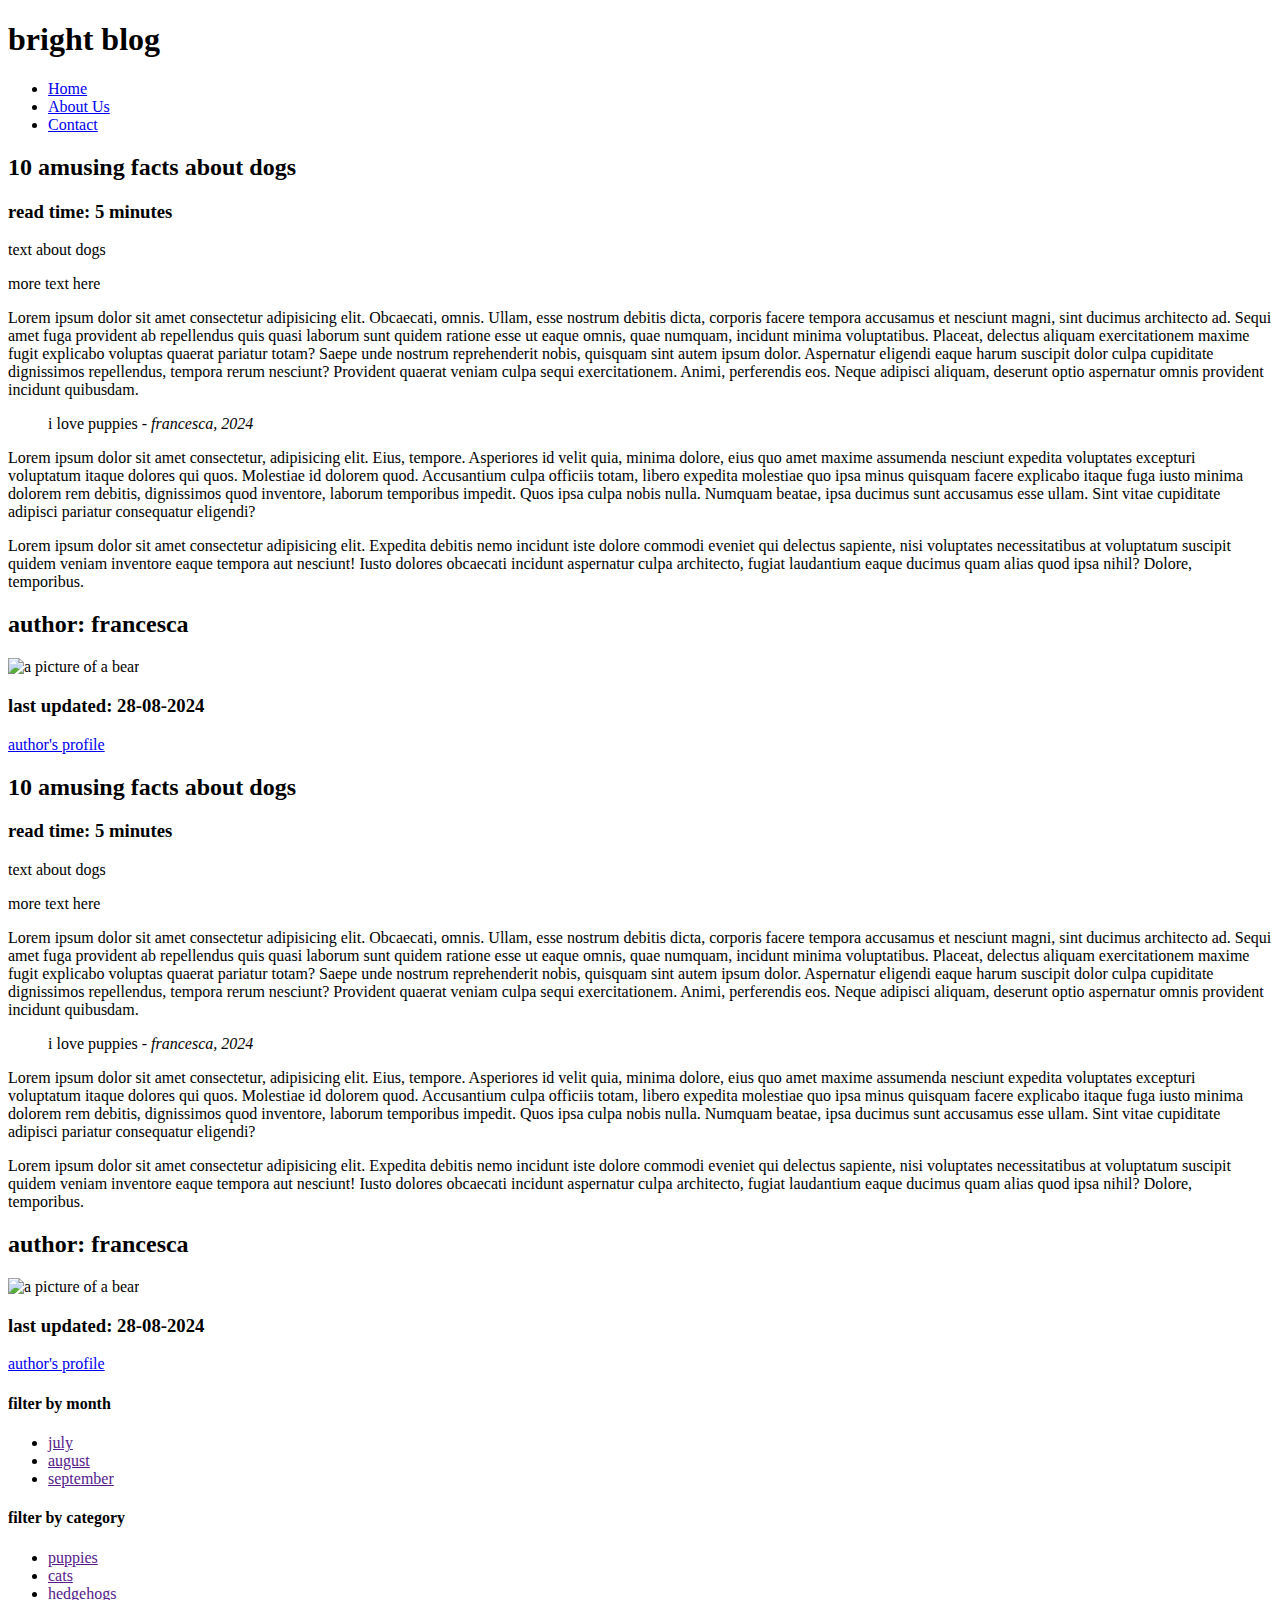
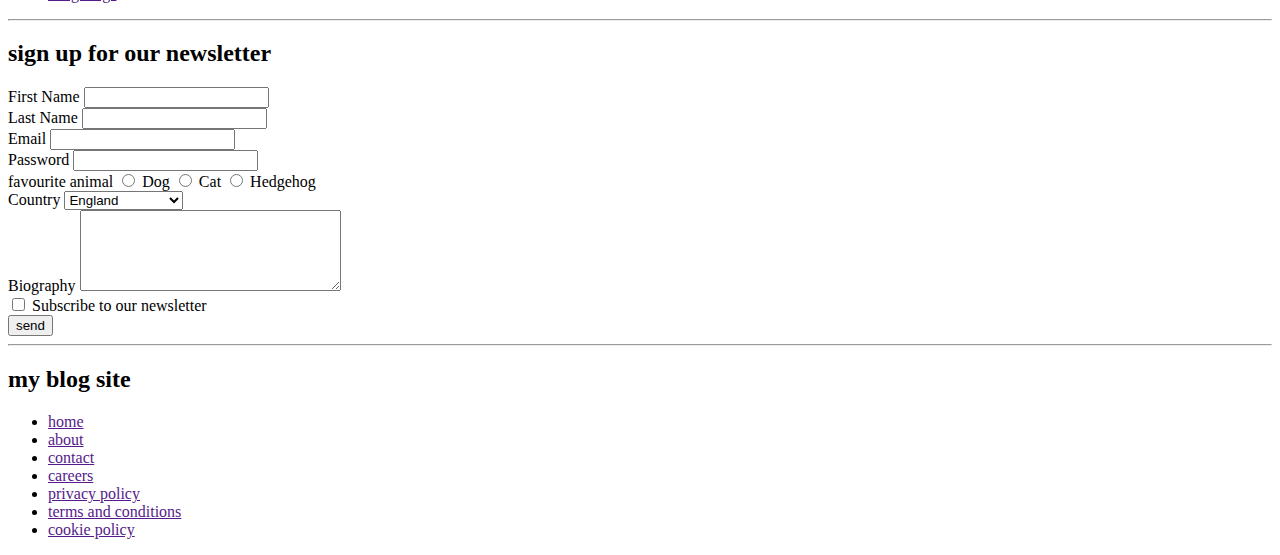
==== index.html @ c2e032b9 "initial commit" ====
<!DOCTYPE html>
<html lang="en">
<head>
    <link rel="stylesheet" href="style.css">
    <script src="app.js"></script>
    <link href="https://fonts.googleapis.com/css2?family=Fredoka+One&display=swap" rel="stylesheet">
    <meta charset="UTF-8">
    <meta name="viewport" content="width=device-width, initial-scale=1.0">
    <title>blog</title>
</head>
<body>
    <header id="main-header">
        <!-- header goes here -->
        <h1 id="logo" >bright blog</h1>
        <nav>  
            <ul id="nav-ul">
                <li> <a href="https://kittensgame.com/web/#" class="navButton">Home</a> </li>
                <li> <a href="https://kittensgame.com/web/#" class="navButton">About Us</a> </li>
                <li> <a href="https://kittensgame.com/web/#" class="navButton">Contact</a> </li>
            </ul>
        </nav>
    </header>
    <main>
        <!-- content goes here -->
         <div id="main-content">
            <div>
                <article>
                    <header>
                        <!-- article's header goes here -->
                        <h2>10 amusing facts about dogs</h2>
                        <h3>read time: 5 minutes</h3>
                    </header>
                    <main>
                        <!-- article goes here -->
                        <p>text about dogs</p>
                        <p>more text here</p>
                        <p>Lorem ipsum dolor sit amet consectetur adipisicing elit. Obcaecati, omnis. Ullam, esse nostrum debitis dicta, corporis facere tempora accusamus et nesciunt magni, sint ducimus architecto ad. Sequi amet fuga provident ab repellendus quis quasi laborum sunt quidem ratione esse ut eaque omnis, quae numquam, incidunt minima voluptatibus. Placeat, delectus aliquam exercitationem maxime fugit explicabo voluptas quaerat pariatur totam? Saepe unde nostrum reprehenderit nobis, quisquam sint autem ipsum dolor. Aspernatur eligendi eaque harum suscipit dolor culpa cupiditate dignissimos repellendus, tempora rerum nesciunt? Provident quaerat veniam culpa sequi exercitationem. Animi, perferendis eos. Neque adipisci aliquam, deserunt optio aspernatur omnis provident incidunt quibusdam.</p>
                        <blockquote>
                            i love puppies - <cite>francesca, 2024</cite>
                        </blockquote>
                        <p>Lorem ipsum dolor sit amet consectetur, adipisicing elit. Eius, tempore. Asperiores id velit quia, minima dolore, eius quo amet maxime assumenda nesciunt expedita voluptates excepturi voluptatum itaque dolores qui quos. Molestiae id dolorem quod. Accusantium culpa officiis totam, libero expedita molestiae quo ipsa minus quisquam facere explicabo itaque fuga iusto minima dolorem rem debitis, dignissimos quod inventore, laborum temporibus impedit. Quos ipsa culpa nobis nulla. Numquam beatae, ipsa ducimus sunt accusamus esse ullam. Sint vitae cupiditate adipisci pariatur consequatur eligendi?</p>
                        <p>Lorem ipsum dolor sit amet consectetur adipisicing elit. Expedita debitis nemo incidunt iste dolore commodi eveniet qui delectus sapiente, nisi voluptates necessitatibus at voluptatum suscipit quidem veniam inventore eaque tempora aut nesciunt! Iusto dolores obcaecati incidunt aspernatur culpa architecto, fugiat laudantium eaque ducimus quam alias quod ipsa nihil? Dolore, temporibus.</p>
                    </main>
                    <footer>
                        <h2>author: francesca</h2>
                        <img src="https://placebear.com/100/100" alt="a picture of a bear">
                        <h3>last updated: 28-08-2024</h3>
                        <a href="https://www.linkedin.com/in/f-norton-uhl/"target="_blank">author's profile</a>
                    </footer>
                    
                </article>
                <article>
                    <header>
                        <!-- article's header goes here -->
                        <h2>10 amusing facts about dogs</h2>
                        <h3>read time: 5 minutes</h3>
                    </header>
                    <main>
                        <!-- article goes here -->
                        <p>text about dogs</p>
                        <p>more text here</p>
                        <p>Lorem ipsum dolor sit amet consectetur adipisicing elit. Obcaecati, omnis. Ullam, esse nostrum debitis dicta, corporis facere tempora accusamus et nesciunt magni, sint ducimus architecto ad. Sequi amet fuga provident ab repellendus quis quasi laborum sunt quidem ratione esse ut eaque omnis, quae numquam, incidunt minima voluptatibus. Placeat, delectus aliquam exercitationem maxime fugit explicabo voluptas quaerat pariatur totam? Saepe unde nostrum reprehenderit nobis, quisquam sint autem ipsum dolor. Aspernatur eligendi eaque harum suscipit dolor culpa cupiditate dignissimos repellendus, tempora rerum nesciunt? Provident quaerat veniam culpa sequi exercitationem. Animi, perferendis eos. Neque adipisci aliquam, deserunt optio aspernatur omnis provident incidunt quibusdam.</p>
                        <blockquote>
                            i love puppies - <cite>francesca, 2024</cite>
                        </blockquote>
                        <p>Lorem ipsum dolor sit amet consectetur, adipisicing elit. Eius, tempore. Asperiores id velit quia, minima dolore, eius quo amet maxime assumenda nesciunt expedita voluptates excepturi voluptatum itaque dolores qui quos. Molestiae id dolorem quod. Accusantium culpa officiis totam, libero expedita molestiae quo ipsa minus quisquam facere explicabo itaque fuga iusto minima dolorem rem debitis, dignissimos quod inventore, laborum temporibus impedit. Quos ipsa culpa nobis nulla. Numquam beatae, ipsa ducimus sunt accusamus esse ullam. Sint vitae cupiditate adipisci pariatur consequatur eligendi?</p>
                        <p>Lorem ipsum dolor sit amet consectetur adipisicing elit. Expedita debitis nemo incidunt iste dolore commodi eveniet qui delectus sapiente, nisi voluptates necessitatibus at voluptatum suscipit quidem veniam inventore eaque tempora aut nesciunt! Iusto dolores obcaecati incidunt aspernatur culpa architecto, fugiat laudantium eaque ducimus quam alias quod ipsa nihil? Dolore, temporibus.</p>
                    </main>
                    <footer>
                        <h2>author: francesca</h2>
                        <img src="https://placebear.com/100/100" alt="a picture of a bear">
                        <h3>last updated: 28-08-2024</h3>
                        <a href="https://www.linkedin.com/in/f-norton-uhl/"target="_blank">author's profile</a>
                    </footer>
                    
                </article>
            </div>
            
            <aside>
                <section>
                    <h4>filter by month</h4>
                    <nav>
                        <ul>
                            <li><a href="">july</a></li>
                            <li><a href="">august</a></li>
                            <li><a href="">september</a></li>
                        </ul>
                    </nav>
                </section>
                <section>
                    <h4>filter by category</h4>
                    <nav>
                        <ul>
                            <li><a href="">puppies</a></li>
                            <li><a href="">cats</a></li>
                            <li><a href="">hedgehogs</a></li>
                        </ul>
                    </nav>
                </section>
            </aside>
         </div>
        
        <hr>
        <h2>sign up for our newsletter</h2>
        <form action=""method="">
            <label for="first_name">First Name</label>
            <input type="text" id="first_name" name="first_name" required>
            <br>

            <label for="last_name">Last Name</label>
            <input type="text" id="last_name" name="last_name" required>
            <br>
            
            <label for="email">Email</label>
            <input type="email" name="email" id="email">
            <br>

            <label for="password">Password</label>
            <input type="password" name="password" id="password">
            <br>
            
            <label for="favourite_animal">favourite animal</label>
            <input type="radio" name="favourite_animal" id="dog" value="dog">
            <label for="dog">Dog</label>
            <input type="radio" name="favourite_animal" id="cat" value="cat">
            <label for="cat">Cat</label>
            <input type="radio" name="favourite_animal" id="hedgehog" value="hedgehog">
            <label for="hedgehog">Hedgehog</label>
            <br>

            <label for="country">Country</label>
            <select name="country" id="country">
                <option value="england">England</option>
                <option value="scotland">Scotland</option>
                <option value="wales">Wales</option>
                <option value="northern_ireland">Northern Ireland</option>
            </select>
            <br>

            <label for="bio">Biography</label>
            <textarea name="bio" id="bio" cols="30" rows="5"></textarea>
            <br>

            <input type="checkbox" name="subscribe" id="subscribe">
            <label for="subscribe">Subscribe to our newsletter</label>
            <br>

            <input type="submit" value="send">
<!-- input info will go into address bar after submitted -->
        </form>
        <hr>
    </main>
    <footer>
        <!-- footer goes here -->
        <h2>my blog site</h2>
        <section>
            <nav>
                <ul id="footer-ul">
                    <div>
                        <li><a href="">home</a></li>
                        <li><a href="">about</a></li>
                        <li><a href="">contact</a></li>
                        <li><a href="">careers</a></li>
                    </div>
                    <div>
                        <li><a href="">privacy policy</a></li>
                        <li><a href="">terms and conditions</a></li>
                        <li><a href="">cookie policy</a></li>
                    </div>
                    
                </ul>
            </nav>
        </section>
    </footer>
</body>
</html>
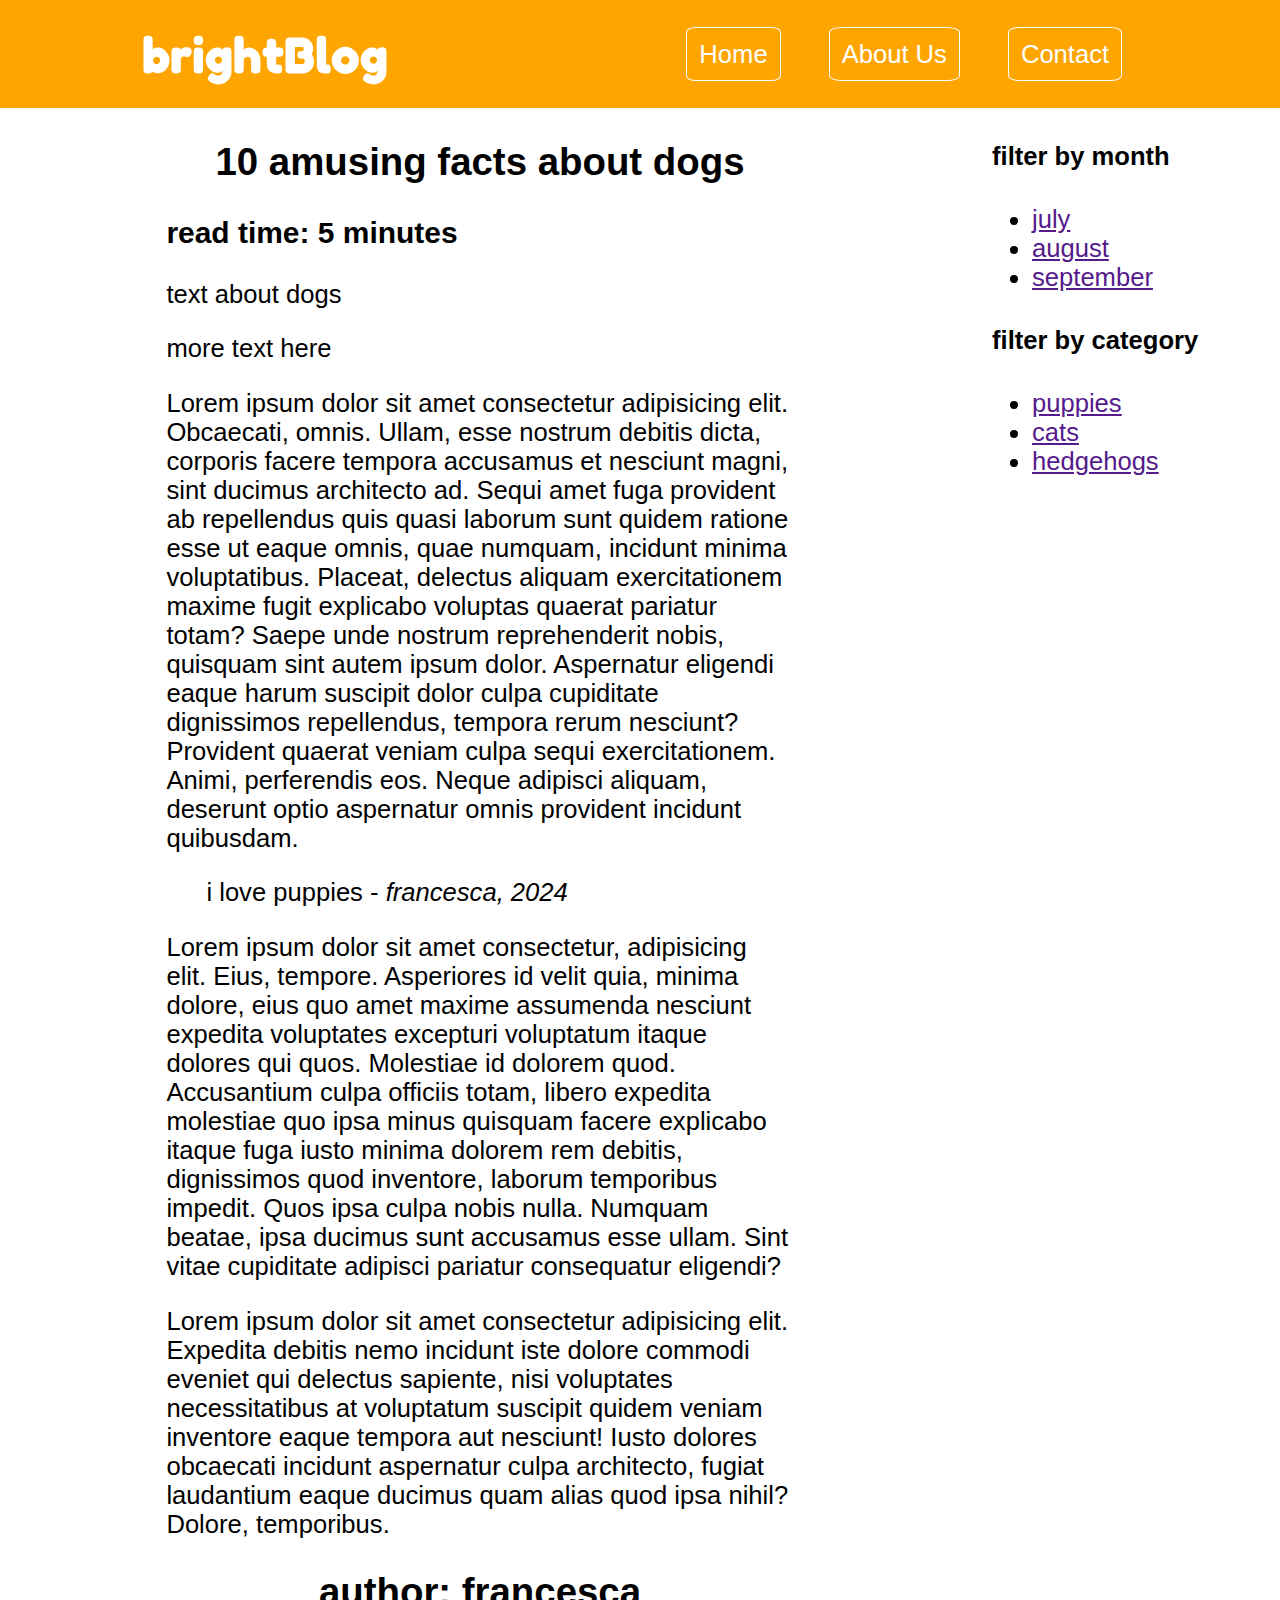
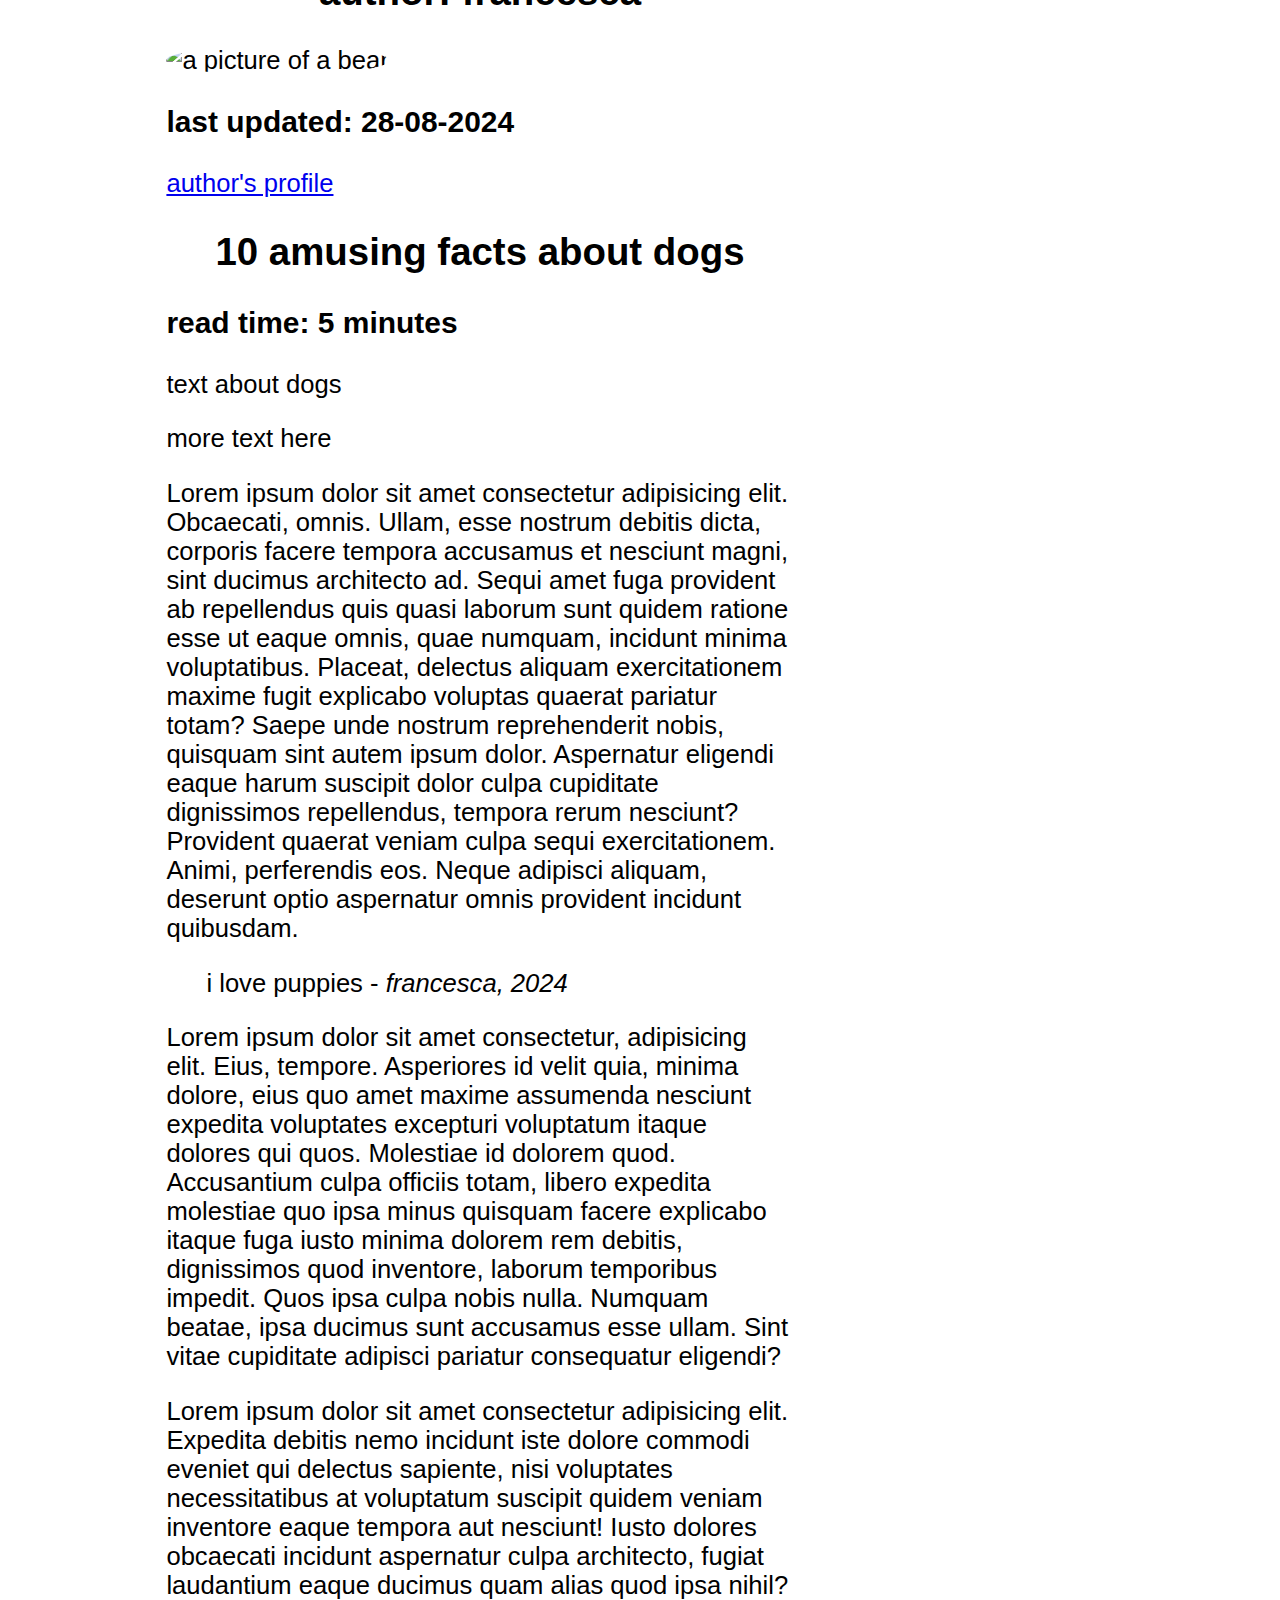
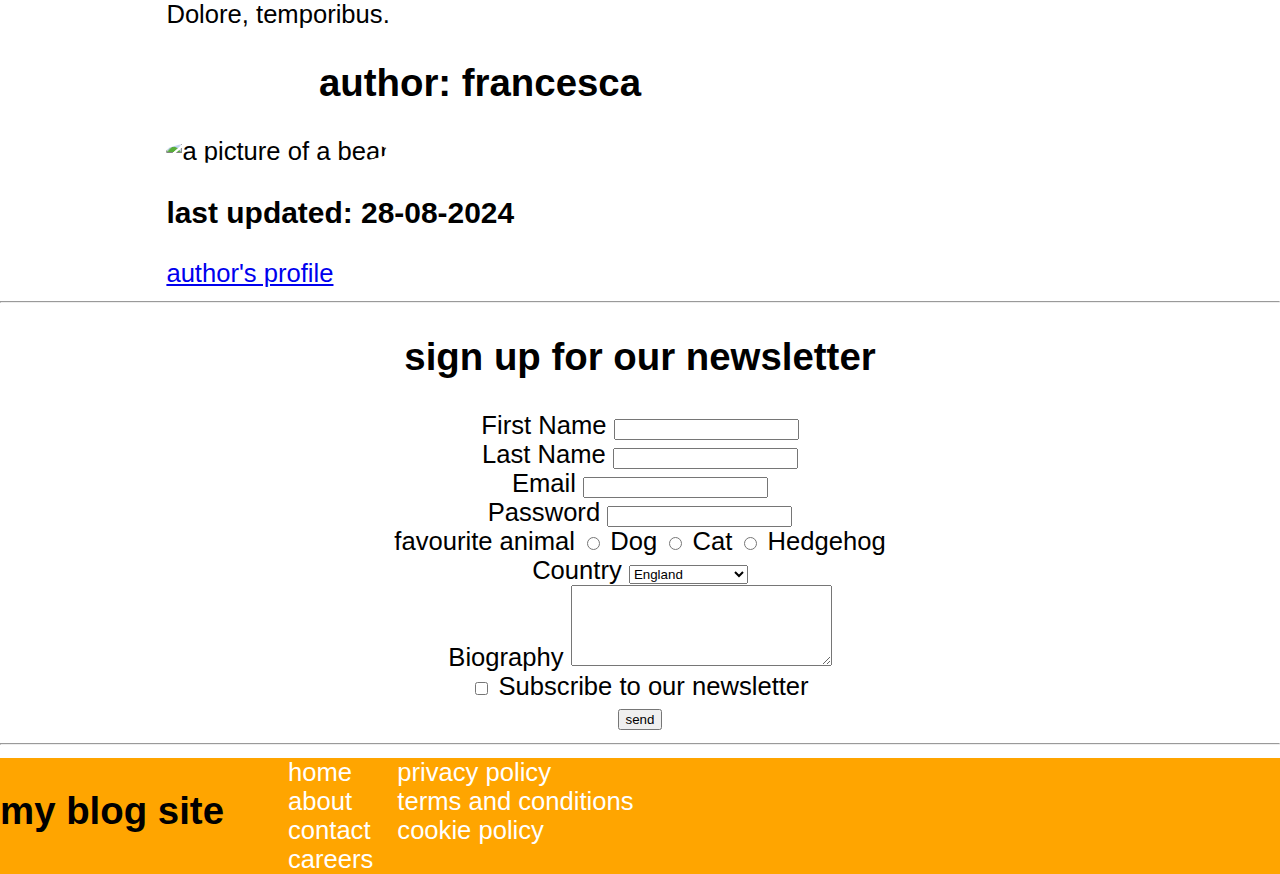
==== commit 96a91287: "update" ====
--- a/index.html
+++ b/index.html
@@ -11,7 +11,7 @@
 <body>
     <header id="main-header">
         <!-- header goes here -->
-        <h1 id="logo" >bright blog</h1>
+        <h1 id="logo" >brightBlog</h1>
         <nav>  
             <ul id="nav-ul">
                 <li> <a href="https://kittensgame.com/web/#" class="navButton">Home</a> </li>
--- a/style.css
+++ b/style.css
@@ -0,0 +1,89 @@
+body{
+    font-family: Helvetica, Arial, sans-serif;
+    margin: 0px;
+    font-size: 2vw;
+}
+#logo{
+    margin: 0px;
+    padding: 8px;
+    font-family: "Fredoka One", sans-serif;
+    width: 16%;
+}
+ul{
+    margin: 0px
+}
+body > header{
+    background-color: orange;
+    color: white;
+    display: flex;
+    height: 12vh;
+    align-items: center;
+    justify-content: space-around;
+}
+
+#nav-ul{
+    display: flex;
+}
+
+#nav-ul > li{
+    padding: 8px;
+    margin: 16px;
+}
+
+body > header > nav > ul{
+    list-style: none;
+    text-decoration: none;
+}
+.navButton{
+    color: white;
+    text-decoration: none;
+    padding: 12px;
+    border: 1px solid white;
+    border-radius: 10%;
+}
+body > main article{
+    width: 70%;
+    margin: auto;
+}
+
+#main-content{
+    display: flex;
+    justify-content: space-around;
+}
+
+#main-content > div{
+    width: 70%;
+}
+
+#main-content aside{
+    width: 20%;
+}
+
+h2{
+    text-align: center;
+}
+form{
+    text-align: center;
+}
+body > footer{
+    background-color: orange;
+    display: flex;
+}
+#footer-ul{
+    display: flex;
+    list-style: none;
+}
+#footer-ul > div > li{
+    margin-left: 12px;
+    
+}
+
+#footer-ul > div > li > a{
+    margin-left: 12px;
+    color: white;
+    text-decoration: none;
+}
+
+img{
+    border-radius: 50%;
+}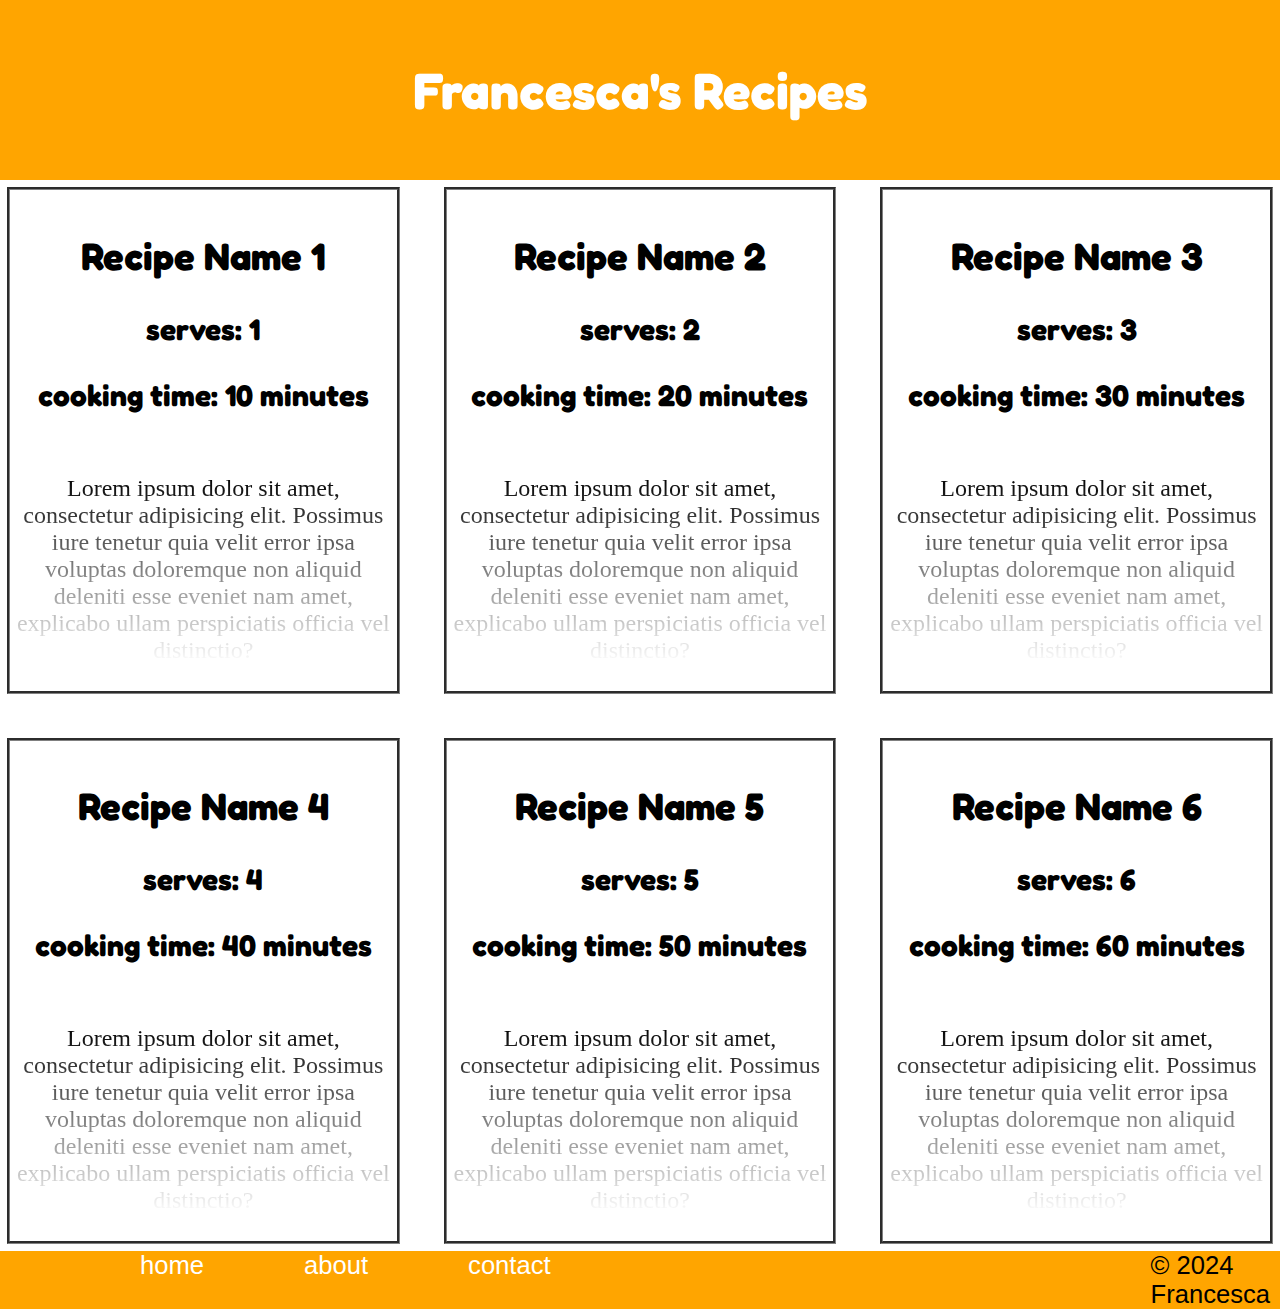
==== commit 9decfd9c: "final project" ====
--- a/index.html
+++ b/index.html
@@ -6,166 +6,106 @@
     <link href="https://fonts.googleapis.com/css2?family=Fredoka+One&display=swap" rel="stylesheet">
     <meta charset="UTF-8">
     <meta name="viewport" content="width=device-width, initial-scale=1.0">
-    <title>blog</title>
+    <title>Francesca's Recipes</title>
 </head>
 <body>
     <header id="main-header">
-        <!-- header goes here -->
-        <h1 id="logo" >brightBlog</h1>
-        <nav>  
-            <ul id="nav-ul">
-                <li> <a href="https://kittensgame.com/web/#" class="navButton">Home</a> </li>
-                <li> <a href="https://kittensgame.com/web/#" class="navButton">About Us</a> </li>
-                <li> <a href="https://kittensgame.com/web/#" class="navButton">Contact</a> </li>
-            </ul>
-        </nav>
+        <h1 id="logo" >Francesca's Recipes</h1>
+        
     </header>
     <main>
-        <!-- content goes here -->
-         <div id="main-content">
-            <div>
-                <article>
-                    <header>
-                        <!-- article's header goes here -->
-                        <h2>10 amusing facts about dogs</h2>
-                        <h3>read time: 5 minutes</h3>
+        <div id="grid-container">
+            <article id="recipe1">
+                    <header>    
+                        <h2>Recipe Name 1</h2>
+                        <h3>serves: 1</h3>
+                        <h3>cooking time: 10 minutes</h3>
+                        <img src="https://images.unsplash.com/photo-1476718406336-bb5a9690ee2a?q=80&w=2000&auto=format&fit=crop&ixlib=rb-4.0.3&ixid=M3wxMjA3fDB8MHxwaG90by1wYWdlfHx8fGVufDB8fHx8fA%3D%3D" alt="image of soup" class="recipe-image">
                     </header>
                     <main>
-                        <!-- article goes here -->
-                        <p>text about dogs</p>
-                        <p>more text here</p>
-                        <p>Lorem ipsum dolor sit amet consectetur adipisicing elit. Obcaecati, omnis. Ullam, esse nostrum debitis dicta, corporis facere tempora accusamus et nesciunt magni, sint ducimus architecto ad. Sequi amet fuga provident ab repellendus quis quasi laborum sunt quidem ratione esse ut eaque omnis, quae numquam, incidunt minima voluptatibus. Placeat, delectus aliquam exercitationem maxime fugit explicabo voluptas quaerat pariatur totam? Saepe unde nostrum reprehenderit nobis, quisquam sint autem ipsum dolor. Aspernatur eligendi eaque harum suscipit dolor culpa cupiditate dignissimos repellendus, tempora rerum nesciunt? Provident quaerat veniam culpa sequi exercitationem. Animi, perferendis eos. Neque adipisci aliquam, deserunt optio aspernatur omnis provident incidunt quibusdam.</p>
-                        <blockquote>
-                            i love puppies - <cite>francesca, 2024</cite>
-                        </blockquote>
-                        <p>Lorem ipsum dolor sit amet consectetur, adipisicing elit. Eius, tempore. Asperiores id velit quia, minima dolore, eius quo amet maxime assumenda nesciunt expedita voluptates excepturi voluptatum itaque dolores qui quos. Molestiae id dolorem quod. Accusantium culpa officiis totam, libero expedita molestiae quo ipsa minus quisquam facere explicabo itaque fuga iusto minima dolorem rem debitis, dignissimos quod inventore, laborum temporibus impedit. Quos ipsa culpa nobis nulla. Numquam beatae, ipsa ducimus sunt accusamus esse ullam. Sint vitae cupiditate adipisci pariatur consequatur eligendi?</p>
-                        <p>Lorem ipsum dolor sit amet consectetur adipisicing elit. Expedita debitis nemo incidunt iste dolore commodi eveniet qui delectus sapiente, nisi voluptates necessitatibus at voluptatum suscipit quidem veniam inventore eaque tempora aut nesciunt! Iusto dolores obcaecati incidunt aspernatur culpa architecto, fugiat laudantium eaque ducimus quam alias quod ipsa nihil? Dolore, temporibus.</p>
-                    </main>
-                    <footer>
-                        <h2>author: francesca</h2>
-                        <img src="https://placebear.com/100/100" alt="a picture of a bear">
-                        <h3>last updated: 28-08-2024</h3>
-                        <a href="https://www.linkedin.com/in/f-norton-uhl/"target="_blank">author's profile</a>
-                    </footer>
-                    
-                </article>
-                <article>
-                    <header>
-                        <!-- article's header goes here -->
-                        <h2>10 amusing facts about dogs</h2>
-                        <h3>read time: 5 minutes</h3>
+                        <p>Lorem ipsum dolor sit amet, consectetur adipisicing elit. Possimus iure tenetur quia velit error ipsa voluptas doloremque non aliquid deleniti esse eveniet nam amet, explicabo ullam perspiciatis officia vel distinctio?</p>
+                    </main>                
+            </article>
+
+            <article id="recipe2">
+                    <header>    
+                        <h2>Recipe Name 2</h2>
+                        <h3>serves: 2</h3>
+                        <h3>cooking time: 20 minutes</h3>
+                        <img src="https://images.unsplash.com/photo-1490645935967-10de6ba17061?q=80&w=2906&auto=format&fit=crop&ixlib=rb-4.0.3&ixid=M3wxMjA3fDB8MHxwaG90by1wYWdlfHx8fGVufDB8fHx8fA%3D%3D" alt="image of salad" class="recipe-image">
                     </header>
                     <main>
-                        <!-- article goes here -->
-                        <p>text about dogs</p>
-                        <p>more text here</p>
-                        <p>Lorem ipsum dolor sit amet consectetur adipisicing elit. Obcaecati, omnis. Ullam, esse nostrum debitis dicta, corporis facere tempora accusamus et nesciunt magni, sint ducimus architecto ad. Sequi amet fuga provident ab repellendus quis quasi laborum sunt quidem ratione esse ut eaque omnis, quae numquam, incidunt minima voluptatibus. Placeat, delectus aliquam exercitationem maxime fugit explicabo voluptas quaerat pariatur totam? Saepe unde nostrum reprehenderit nobis, quisquam sint autem ipsum dolor. Aspernatur eligendi eaque harum suscipit dolor culpa cupiditate dignissimos repellendus, tempora rerum nesciunt? Provident quaerat veniam culpa sequi exercitationem. Animi, perferendis eos. Neque adipisci aliquam, deserunt optio aspernatur omnis provident incidunt quibusdam.</p>
-                        <blockquote>
-                            i love puppies - <cite>francesca, 2024</cite>
-                        </blockquote>
-                        <p>Lorem ipsum dolor sit amet consectetur, adipisicing elit. Eius, tempore. Asperiores id velit quia, minima dolore, eius quo amet maxime assumenda nesciunt expedita voluptates excepturi voluptatum itaque dolores qui quos. Molestiae id dolorem quod. Accusantium culpa officiis totam, libero expedita molestiae quo ipsa minus quisquam facere explicabo itaque fuga iusto minima dolorem rem debitis, dignissimos quod inventore, laborum temporibus impedit. Quos ipsa culpa nobis nulla. Numquam beatae, ipsa ducimus sunt accusamus esse ullam. Sint vitae cupiditate adipisci pariatur consequatur eligendi?</p>
-                        <p>Lorem ipsum dolor sit amet consectetur adipisicing elit. Expedita debitis nemo incidunt iste dolore commodi eveniet qui delectus sapiente, nisi voluptates necessitatibus at voluptatum suscipit quidem veniam inventore eaque tempora aut nesciunt! Iusto dolores obcaecati incidunt aspernatur culpa architecto, fugiat laudantium eaque ducimus quam alias quod ipsa nihil? Dolore, temporibus.</p>
+                        <p>Lorem ipsum dolor sit amet, consectetur adipisicing elit. Possimus iure tenetur quia velit error ipsa voluptas doloremque non aliquid deleniti esse eveniet nam amet, explicabo ullam perspiciatis officia vel distinctio?</p>
+                        
                     </main>
-                    <footer>
-                        <h2>author: francesca</h2>
-                        <img src="https://placebear.com/100/100" alt="a picture of a bear">
-                        <h3>last updated: 28-08-2024</h3>
-                        <a href="https://www.linkedin.com/in/f-norton-uhl/"target="_blank">author's profile</a>
-                    </footer>
+                
                     
-                </article>
-            </div>
-            
-            <aside>
-                <section>
-                    <h4>filter by month</h4>
-                    <nav>
-                        <ul>
-                            <li><a href="">july</a></li>
-                            <li><a href="">august</a></li>
-                            <li><a href="">september</a></li>
-                        </ul>
-                    </nav>
-                </section>
-                <section>
-                    <h4>filter by category</h4>
-                    <nav>
-                        <ul>
-                            <li><a href="">puppies</a></li>
-                            <li><a href="">cats</a></li>
-                            <li><a href="">hedgehogs</a></li>
-                        </ul>
-                    </nav>
-                </section>
-            </aside>
-         </div>
+            </article>
+
+            <article id="recipe3">
+                    <header>    
+                        <h2>Recipe Name 3</h2>
+                        <h3>serves: 3</h3>
+                        <h3>cooking time: 30 minutes</h3>
+                        <img src="https://images.unsplash.com/photo-1518779578993-ec3579fee39f?q=80&w=2835&auto=format&fit=crop&ixlib=rb-4.0.3&ixid=M3wxMjA3fDB8MHxwaG90by1wYWdlfHx8fGVufDB8fHx8fA%3D%3D" alt="image of toast" class="recipe-image">
+                    </header>
+                    <main>
+                        <p>Lorem ipsum dolor sit amet, consectetur adipisicing elit. Possimus iure tenetur quia velit error ipsa voluptas doloremque non aliquid deleniti esse eveniet nam amet, explicabo ullam perspiciatis officia vel distinctio?</p>
+                        
+                    </main>
+                
+                    
+            </article>
+
+            <article id="recipe4">
+                <header>    
+                    <h2>Recipe Name 4</h2>
+                    <h3>serves: 4</h3>
+                    <h3>cooking time: 40 minutes</h3>
+                    <img src="https://images.unsplash.com/photo-1485921325833-c519f76c4927?q=80&w=2864&auto=format&fit=crop&ixlib=rb-4.0.3&ixid=M3wxMjA3fDB8MHxwaG90by1wYWdlfHx8fGVufDB8fHx8fA%3D%3D" alt="image of fish" class="recipe-image">
+                </header>
+                <main>
+                    <p>Lorem ipsum dolor sit amet, consectetur adipisicing elit. Possimus iure tenetur quia velit error ipsa voluptas doloremque non aliquid deleniti esse eveniet nam amet, explicabo ullam perspiciatis officia vel distinctio?</p>
+                </main>                    
+            </article>
+
+            <article id="recipe5">
+                <header>    
+                    <h2>Recipe Name 5</h2>
+                    <h3>serves: 5</h3>
+                    <h3>cooking time: 50 minutes</h3>
+                    <img src="https://images.unsplash.com/photo-1505576633757-0ac1084af824?q=80&w=2835&auto=format&fit=crop&ixlib=rb-4.0.3&ixid=M3wxMjA3fDB8MHxwaG90by1wYWdlfHx8fGVufDB8fHx8fA%3D%3D" alt="image of salad" class="recipe-image">
+                </header>
+                <main>
+                    <p>Lorem ipsum dolor sit amet, consectetur adipisicing elit. Possimus iure tenetur quia velit error ipsa voluptas doloremque non aliquid deleniti esse eveniet nam amet, explicabo ullam perspiciatis officia vel distinctio?</p>
+                </main>                    
+            </article>
+
+            <article id="recipe6">
+                <header>    
+                    <h2>Recipe Name 6</h2>
+                    <h3>serves: 6</h3>
+                    <h3>cooking time: 60 minutes</h3>
+                    <img src="https://images.unsplash.com/photo-1519148246701-3dc1897a7a21?q=80&w=2787&auto=format&fit=crop&ixlib=rb-4.0.3&ixid=M3wxMjA3fDB8MHxwaG90by1wYWdlfHx8fGVufDB8fHx8fA%3D%3D" alt="image of cake" class="recipe-image">
+                </header>
+                <main>
+                    <p>Lorem ipsum dolor sit amet, consectetur adipisicing elit. Possimus iure tenetur quia velit error ipsa voluptas doloremque non aliquid deleniti esse eveniet nam amet, explicabo ullam perspiciatis officia vel distinctio?</p>
+                </main>                    
+            </article>
+        </div>         
         
-        <hr>
-        <h2>sign up for our newsletter</h2>
-        <form action=""method="">
-            <label for="first_name">First Name</label>
-            <input type="text" id="first_name" name="first_name" required>
-            <br>
-
-            <label for="last_name">Last Name</label>
-            <input type="text" id="last_name" name="last_name" required>
-            <br>
-            
-            <label for="email">Email</label>
-            <input type="email" name="email" id="email">
-            <br>
-
-            <label for="password">Password</label>
-            <input type="password" name="password" id="password">
-            <br>
-            
-            <label for="favourite_animal">favourite animal</label>
-            <input type="radio" name="favourite_animal" id="dog" value="dog">
-            <label for="dog">Dog</label>
-            <input type="radio" name="favourite_animal" id="cat" value="cat">
-            <label for="cat">Cat</label>
-            <input type="radio" name="favourite_animal" id="hedgehog" value="hedgehog">
-            <label for="hedgehog">Hedgehog</label>
-            <br>
-
-            <label for="country">Country</label>
-            <select name="country" id="country">
-                <option value="england">England</option>
-                <option value="scotland">Scotland</option>
-                <option value="wales">Wales</option>
-                <option value="northern_ireland">Northern Ireland</option>
-            </select>
-            <br>
-
-            <label for="bio">Biography</label>
-            <textarea name="bio" id="bio" cols="30" rows="5"></textarea>
-            <br>
-
-            <input type="checkbox" name="subscribe" id="subscribe">
-            <label for="subscribe">Subscribe to our newsletter</label>
-            <br>
-
-            <input type="submit" value="send">
-<!-- input info will go into address bar after submitted -->
-        </form>
-        <hr>
     </main>
     <footer>
-        <!-- footer goes here -->
-        <h2>my blog site</h2>
         <section>
             <nav>
                 <ul id="footer-ul">
-                    <div>
+                    <div id="links">
                         <li><a href="">home</a></li>
                         <li><a href="">about</a></li>
                         <li><a href="">contact</a></li>
-                        <li><a href="">careers</a></li>
                     </div>
                     <div>
-                        <li><a href="">privacy policy</a></li>
-                        <li><a href="">terms and conditions</a></li>
-                        <li><a href="">cookie policy</a></li>
+                        <li>&copy; 2024 Francesca</li>
                     </div>
                     
                 </ul>
--- a/style.css
+++ b/style.css
@@ -7,7 +7,8 @@
     margin: 0px;
     padding: 8px;
     font-family: "Fredoka One", sans-serif;
-    width: 16%;
+    width: 100%;
+    text-align: center;
 }
 ul{
     margin: 0px
@@ -16,55 +17,91 @@
     background-color: orange;
     color: white;
     display: flex;
-    height: 12vh;
+    height: 20vh;
     align-items: center;
     justify-content: space-around;
 }
 
-#nav-ul{
-    display: flex;
+
+article{
+    outline-style: groove;
+    outline-color: grey;
+    padding: 3px;
 }
 
-#nav-ul > li{
+article > header{
+    margin: 0px;
     padding: 8px;
-    margin: 16px;
+    font-family: "Fredoka One", sans-serif;
+    text-align: center;
 }
 
-body > header > nav > ul{
-    list-style: none;
-    text-decoration: none;
-}
-.navButton{
-    color: white;
-    text-decoration: none;
-    padding: 12px;
-    border: 1px solid white;
-    border-radius: 10%;
-}
-body > main article{
-    width: 70%;
-    margin: auto;
+article > main >p{
+    font-family: Cambria, Cochin, Georgia, Times, 'Times New Roman', serif;
+    font-size: 24px;
+    font-weight: normal;
+    background: linear-gradient(to bottom, black 0%, transparent 100%);
+    -webkit-background-clip: text;
+    -webkit-text-fill-color: transparent;
+    text-align: center;
 }
 
-#main-content{
-    display: flex;
-    justify-content: space-around;
+img{
+    width: 100%;
+    max-width: 200px;
+    height: auto;
+    display: block;
+    margin: 10px;
+    border-radius: 15%;
+    align-items: center;
 }
 
-#main-content > div{
-    width: 70%;
+.recipe-image{
+    display: none;
 }
 
-#main-content aside{
-    width: 20%;
+#grid-container {
+    display: grid;
+    grid-template-columns: repeat(3, 1fr); 
+    grid-template-rows: auto; 
+    grid-template-areas: 
+        'recipe1 recipe2 recipe3'
+        'recipe4 recipe5 recipe6';
+    gap: 50px;
+    margin: 10px;
 }
 
-h2{
-    text-align: center;
+#recipe1{
+    grid-area: recipe1
 }
-form{
-    text-align: center;
+
+#recipe2{
+    grid-area: recipe2
 }
+
+#recipe3{
+    grid-area: recipe3
+}
+
+#recipe4{
+    grid-area: recipe4
+}
+
+#recipe5{
+    grid-area: recipe5
+}
+
+#recipe6{
+    grid-area: recipe6
+}
+
+
+
+
+
+
+
+
 body > footer{
     background-color: orange;
     display: flex;
@@ -73,17 +110,20 @@
     display: flex;
     list-style: none;
 }
+#links{
+    display: flex;
+    list-style: none;
+    margin-right: 550px;
+}
+
 #footer-ul > div > li{
-    margin-left: 12px;
+    margin-left: 50px;
     
 }
 
 #footer-ul > div > li > a{
-    margin-left: 12px;
+    margin-left: 50px;
     color: white;
     text-decoration: none;
 }
 
-img{
-    border-radius: 50%;
-}